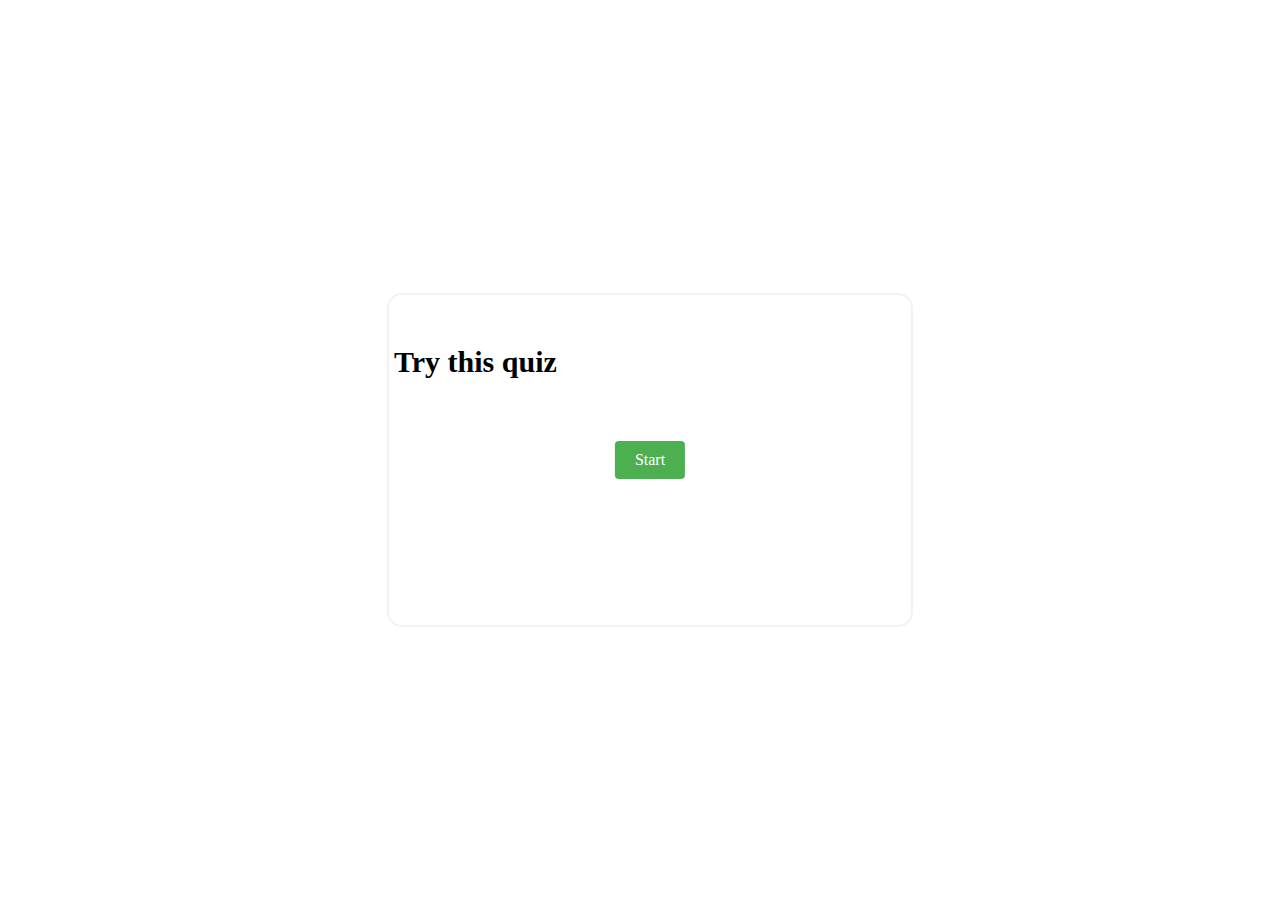
==== index.html @ 8e2b0e39 "initial commit including first page" ====
<!DOCTYPE html>
<html lang="en">
  <head>
    <meta charset="UTF-8" />
    <meta
      name="viewport"
      content="width=
    , initial-scale=1.0"
    />
    <link rel="stylesheet" href="css/style.css" />
    <title>quiz App</title>
  </head>
  <body>
    <section>
      <div class="box centered">
        <h1 class="text-center">Try this quiz</h1>
        <a href="quiz pages/quiz1.html" class="centered">Start</a>
      </div>
    </section>
  </body>
</html>
---- css/style.css ----
text-center{
    /* justify-content: center;
    align-items: center;  */
    text-align: center;
}
.centered{
    position: absolute;
    top: 50%;
    left: 50%;
    transform: translate(-50%, -50%);
}
.box{
    width: 40%;
    height: 30%;
    border: 2px solid #f2f2f2;
    border-radius: 15px;
    padding: 30px 5px;
    font-size: 15px;
    margin: 10px;
    box-shadow:0px 0px 10px 0px #fff;
   
}
.box > a{
    padding: 10px 20px;
    border: none;
    border-radius: 4px;
    background-color: #4caf50;
    color: white;
    cursor: pointer;
    font-size: 16px;
    text-decoration: none;
}
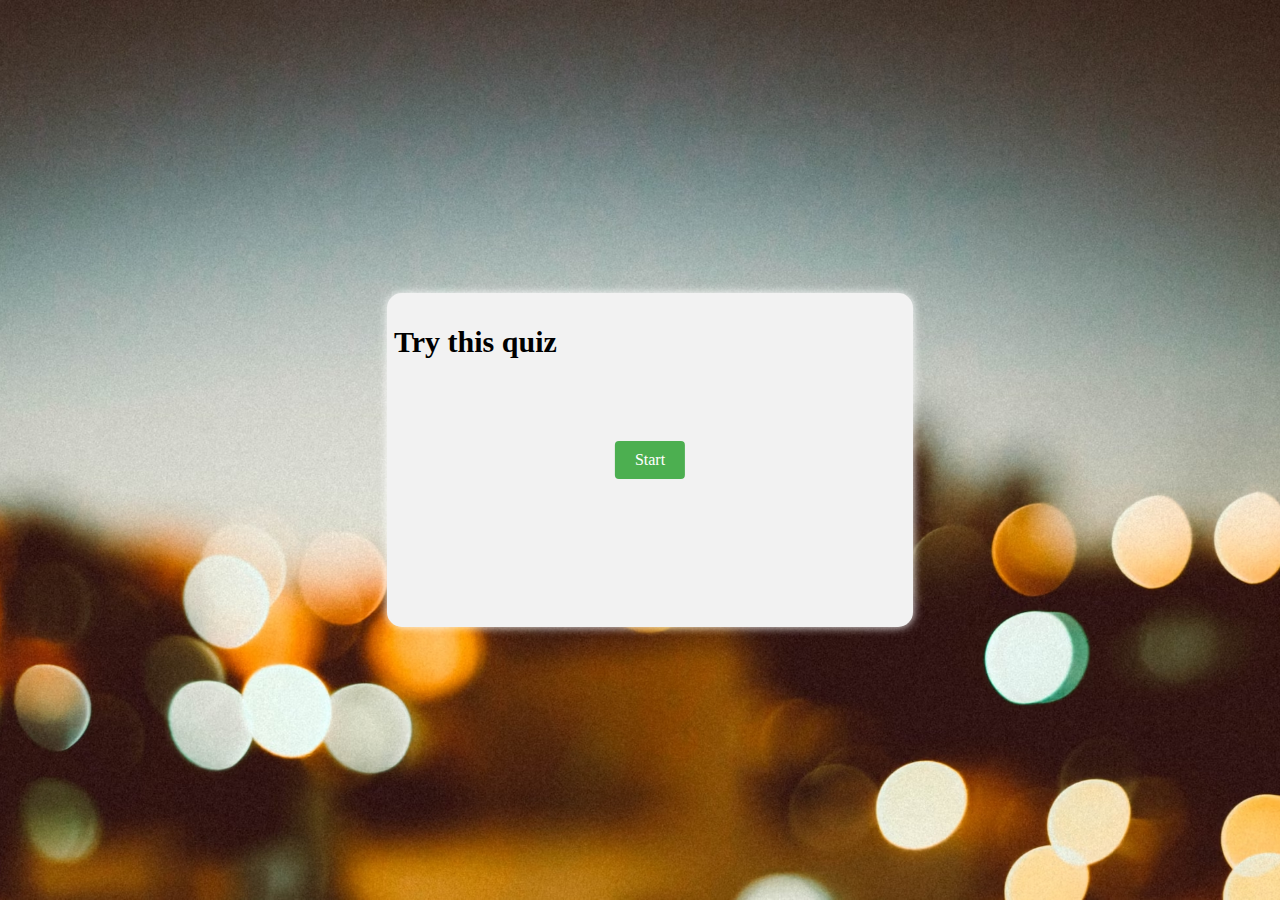
==== commit e0b1d55d: "background image" ====
--- a/index.html
+++ b/index.html
@@ -11,7 +11,7 @@
     <title>quiz App</title>
   </head>
   <body>
-    <section>
+    <section class="main">
       <div class="box centered">
         <h1 class="text-center">Try this quiz</h1>
         <a href="quiz pages/quiz1.html" class="centered">Start</a>
--- a/css/style.css
+++ b/css/style.css
@@ -1,6 +1,7 @@
+*{
+    margin: 0%;
+}
 text-center{
-    /* justify-content: center;
-    align-items: center;  */
     text-align: center;
 }
 .centered{
@@ -9,7 +10,22 @@
     left: 50%;
     transform: translate(-50%, -50%);
 }
+.main{
+    background-image: url("/images/photo-1495422964407-28c01bf82b0d.jpg");
+    background-size: cover;
+    background-position: center;
+    margin: auto;
+    height: 100vh;
+}
+.center{
+    position: absolute;
+    top: 10%;
+    left: 20%;
+    right: 20%;
+    padding: 100px 0px;
+}
 .box{
+    background-color: #f2f2f2;
     width: 40%;
     height: 30%;
     border: 2px solid #f2f2f2;
@@ -20,7 +36,7 @@
     box-shadow:0px 0px 10px 0px #fff;
    
 }
-.box > a{
+.box > a, .submit_button{
     padding: 10px 20px;
     border: none;
     border-radius: 4px;
@@ -29,4 +45,9 @@
     cursor: pointer;
     font-size: 16px;
     text-decoration: none;
+}
+.submit_button{
+    margin-top: 20px;
+    text-align: center;
+    justify-content: center;
 }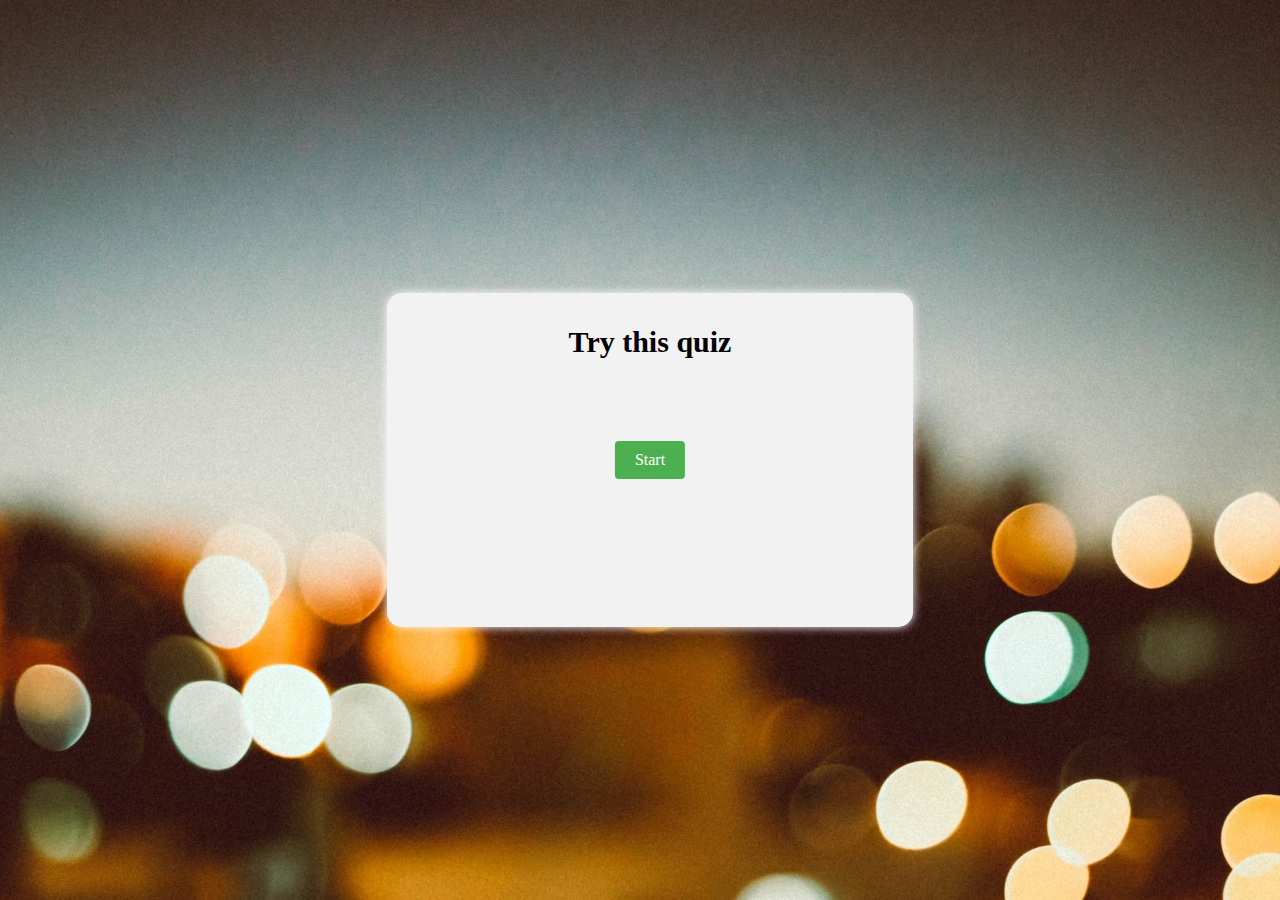
==== commit 747648fb: "alignment" ====
--- a/index.html
+++ b/index.html
@@ -13,7 +13,7 @@
   <body>
     <section class="main">
       <div class="box centered">
-        <h1 class="text-center">Try this quiz</h1>
+        <h1>Try this quiz</h1>
         <a href="quiz pages/quiz1.html" class="centered">Start</a>
       </div>
     </section>
--- a/css/style.css
+++ b/css/style.css
@@ -46,6 +46,9 @@
     font-size: 16px;
     text-decoration: none;
 }
+.box > h1{
+    text-align: center;
+}
 .submit_button{
     margin-top: 20px;
     text-align: center;
